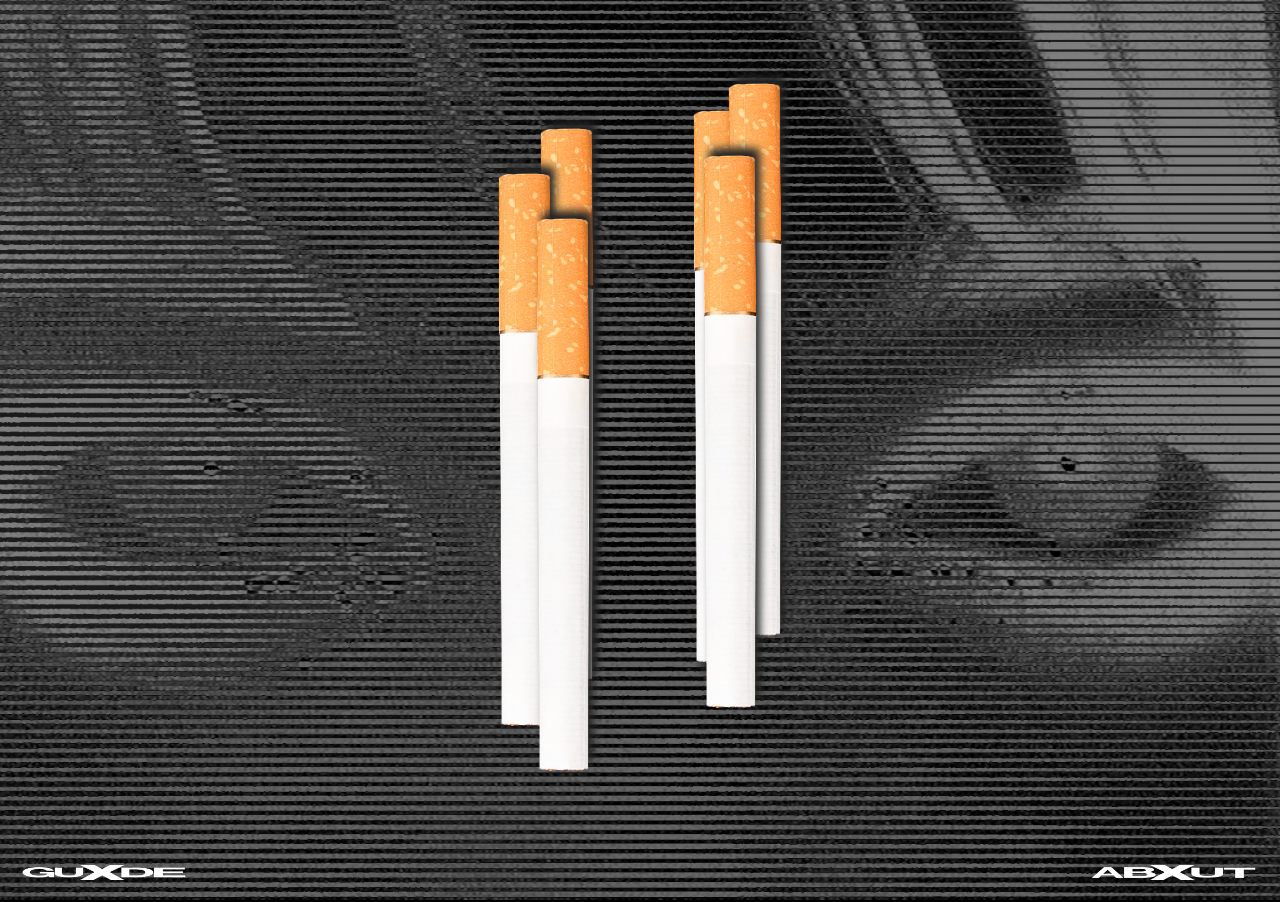
==== home_page/index.html @ e3504deb "PUSH TO ORDER" ====
<!DOCTYPE html>
<html>
<head>
    <meta charset="utf-8">
    <meta http-equiv="X-UA-Compatible" content="IE=edge">
    <title></title>
    <meta name="description" content="">
    <meta name="viewport" content="width=device-width, initial-scale=1">
    <link rel="stylesheet" href="styles.css">
</head>
<body>
    <div class="overlay"></div>
    <div class="menu-items">
        <div class="menu-item" onclick="togglePanel('instructions')">
            <img src="home_img/guide.png" alt="Manual">
        </div>
        <div class="menu-item" onclick="togglePanel('information')">
            <img src="home_img/about.png" alt="About">
        </div>
    </div>

    <div class="panel" id="panel">
        <div class="panel-content" id="panel-content">
            <span class="close-btn" onclick="closePanel()">✕</span>
            <div id="instructions-text" class="hidden">
                <ol>
                    <li>Hover over the cigarettes to reveal a selection of options.</li>
                    <li>Click or tap on any cigarette to begin exploring.</li>
                    <li>Read the interview at your own pace while listening to a song the interviewee enjoys while smoking.</li>
                    <li>After finishing an interview, you can close the tab and continue exploring the rest.</li>
                    <li>Or don’t. Step outside, light up, play your favorite song—just 20 minutes gone.</li>
                </ol>
            </div>
            <div id="information-text" class="hidden">
                <p>This artwork explores personal rituals, memory, and space.</p>
            </div>
        </div>
    </div>

    <div class="pack"></div>
    <div class="cigarette1" onclick="showTextContainer('cigarette1-container')"></div>
    <div class="cigarette2" onclick="showTextContainer('cigarette2-container')"></div>
    <div class="cigarette3" onclick="showTextContainer('cigarette3-container')"></div>
    <div class="cigarette4" onclick="showTextContainer('cigarette4-container')"></div>
    <div class="cigarette5" onclick="showTextContainer('cigarette5-container')"></div>
    <div class="cigarette6" onclick="showTextContainer('cigarette6-container')"></div>

    <div id="cigarette1-container" class="text-container">
        <span class="close-text-btn" onclick="closeTextContainer('cigarette1-container')">✕</span>
        Abby Kim
        <div class="interview">
            <div class="question">What is your name?</div>
            <div class="answer">I am Abby Kim</div>
        </div>
    </div>
    <div id="cigarette2-container" class="text-container">
        <span class="close-text-btn" onclick="closeTextContainer('cigarette2-container')">✕</span>
        Guy Timor
        <div class="interview">
            <div class="question">What is your name?</div>
            <div class="answer">I am Guy Timor</div>
        </div>
    </div>
    <div id="cigarette3-container" class="text-container">
        <span class="close-text-btn" onclick="closeTextContainer('cigarette3-container')">✕</span>
        Mark Li
        <div class="interview">
            <div class="question">What is your name?</div>
            <div class="answer">I am Mark Li </div>
        </div>
    </div>
    <div id="cigarette4-container" class="text-container">
        <span class="close-text-btn" onclick="closeTextContainer('cigarette4-container')">✕</span>
        Haz
        <div class="interview">
            <div class="question">What is your name?</div>
            <div class="answer">I am Haz</div>
        </div>
    </div>
    <div id="cigarette5-container" class="text-container">
        <span class="close-text-btn" onclick="closeTextContainer('cigarette5-container')">✕</span>
        Jenny Lee
        <div class="interview">
            <div class="question">What is your name?</div>
            <div class="answer">I am Jenny Lee</div>
        </div>
    </div>
    <div id="cigarette6-container" class="text-container">
        <span class="close-text-btn" onclick="closeTextContainer('cigarette6-container')">✕</span>
        Luke Markette
        <div class="interview">
            <div class="question">What is your name?</div>
            <div class="answer">I am Luke Markette</div>
        </div>
    </div>

    <script>
        function showTextContainer(containerId) {
            document.querySelectorAll('.text-container').forEach(container => {
                container.classList.remove("active");
            });
            document.getElementById(containerId).classList.add("active");
        }

        function closeTextContainer(containerId) {
            document.getElementById(containerId).classList.remove("active");
        }

        function togglePanel(section) {
            const panel = document.getElementById("panel");
            panel.classList.add("active");
            document.getElementById("instructions-text").classList.add("hidden");
            document.getElementById("information-text").classList.add("hidden");
            document.body.classList.add('blur-content');

            if (section === "instructions") {
                document.getElementById("instructions-text").classList.remove("hidden");
            } else if (section === "information") {
                document.getElementById("information-text").classList.remove("hidden");
            }

            document.querySelectorAll('.menu-item').forEach(item => {
                item.style.pointerEvents = 'auto';
            });

            document.querySelectorAll('[class^="cigarette"]').forEach(cig => {
                cig.style.pointerEvents = 'none';
            });
        }

        function closePanel() {
            const panel = document.getElementById("panel");
            panel.classList.remove("active");
            document.body.classList.remove('blur-content');

            document.querySelectorAll('[class^="cigarette"]').forEach(cig => {
            cig.style.pointerEvents = 'auto';
            });
        }
    </script>
</body>
</html>
---- home_page/styles.css ----
body {
    margin: 0;
    min-height: 100vh;
    background: url('home_img/background_copy.png') no-repeat center center/cover;
    background-color: black;
    position: relative;
    overflow: hidden;
}

.overlay {
    position: absolute;
    top: 0;
    left: 0;
    width: 100%;
    height: 100vh;
    background: rgba(0, 0, 0, 0.5);
    z-index: 1;
}

[class^="cigarette"] {
    position: absolute;
    transform: translate(-50%, -50%) rotate(-90deg);
    background: url('home_img/cig_png_new.png') no-repeat center center;
    background-size: contain;
    width: 604px;
    height: 402px;
    filter: drop-shadow(8px 5px 4px rgb(35, 35, 35));
    flex-shrink: 0;
    transition: transform 0.3s ease-in-out;
    z-index: 1000;
}

[class^="cigarette"]:hover {
    transform: translate(-50%, -65%) rotate(-90deg);
}

.cigarette1 {
    top: 50%;
    left: 41%;
}

.cigarette2 {
    top: 55%;
    left: 44%;
}

.cigarette3 {
    top: 45%;
    left: 44.3%;
    z-index: 800;
}

.cigarette4 {
    top: 43%;
    left: 56.25%;
    z-index: 100;
    filter: drop-shadow(-10px 5px 4px rgb(35, 35, 35));
}

.cigarette5 {
    top: 48%;
    left: 57%;
    z-index: 800;
}

.cigarette6 {
    top: 40%;
    left: 59%;
    z-index: 200;
}

.pack {
    position: absolute;
    top: 50%;
    left: 50%;
    transform: translate(-50%, -50%);
    width: 904px;
    height: 904px;
    background: url('home_img/pack_front_view_no_cig.png') no-repeat center center;
    background-size: contain;
    z-index: 5000;
    pointer-events: none;
}

.menu-items {
    position: fixed;
    bottom: 20px;
    width: 100%;
    display: flex;
    justify-content: space-between;
    padding: 0 15px;
    box-sizing: border-box;
    z-index: 5000;
}

.menu-item {
    display: flex;
    align-items: center;
    justify-content: center;
    width: 180px;
    height: auto;
    cursor: pointer;
    transition: filter 0.3s ease-in-out;
}

.menu-item:hover {
    filter: blur(1px);
}

.menu-item img {
    width: 100%;
    height: auto;
    display: block;
}

.blur-content [class^="cigarette"],
.blur-content .pack {
    filter: blur(5px) invert(1);
    pointer-events: none;
}

.blur-content {
    backdrop-filter: blur(5px) invert(1);
    -webkit-backdrop-filter: blur(5px) invert(1);
}

.blur-content .menu-item {
    filter: none;
    pointer-events: auto;
}

.panel {
    position: fixed;
    top: 0;
    left: 0;
    width: 100%;
    height: 100vh;
    backdrop-filter: blur(10px);
    -webkit-backdrop-filter: blur(10px);
    opacity: 0;
    visibility: hidden;
    transition: opacity 0.3s ease-in-out;
    z-index: 5001;
}

.panel.active {
    opacity: 1;
    visibility: visible;
}

.panel-content {
    height: 100vh;
    display: flex;
    justify-content: center;
    align-items: center;
    color: white;
    padding: 25px;
    opacity: 0;
    transition: opacity 0.5s ease-in-out;
}

.panel.active .panel-content {
    opacity: 1;
}

.hidden {
    display: none;
}

.close-btn {
    font-size: 24px;
    cursor: pointer;
    position: absolute;
    top: 10px;
    right: 15px;
    color: white;
    z-index: 5002;
}

.text-container {
    position: fixed;
    top: 50%;
    left: 50%;
    transform: translate(-50%, -50%);
    width: 100vw;
    height: 100vh;
    display: flex;
    justify-content: center;
    align-items: center;
    padding: 15px;
    background: rgba(0, 0, 0, 0.5);
    backdrop-filter: blur(8px);
    -webkit-backdrop-filter: blur(8px);
    color: white;
    font-size: 16px;
    font-family: Arial, Helvetica, sans-serif;
    text-align: center;
    border-radius: 5px;
    opacity: 0;
    visibility: hidden;
    transition: opacity 0.3s ease-in-out, backdrop-filter 0.3s ease-in-out;
    z-index: 6000;
}

.text-container.active {
    opacity: 1;
    visibility: visible;
}

.close-text-btn {
    position: absolute;
    top: 25px;
    right: 25px;
    cursor: pointer;
    font-size: 18px;
    color: white;
}

#instructions-text, #information-text {
    text-align: left;
    font-size: 18px;
    max-width: 600px;
    font-family: Arial, Helvetica, sans-serif;
    font-weight: 500;
    font-stretch: 200%;
}

.blur-content {
    backdrop-filter: blur(5px) invert(1);
    -webkit-backdrop-filter: blur(5px) invert(1);
    transition: backdrop-filter 0.5s ease-in-out, -webkit-backdrop-filter 0.5s ease-in-out;
}

.blur-content [class^="cigarette"],
.blur-content .pack {
    filter: blur(5px) invert(1);
    pointer-events: none;
    transition: filter 0.5s ease-in-out;
}

[class^="cigarette"] {
    transition: transform 0.3s ease-in-out, filter 0.5s ease-in-out;
}

.pack {
    transition: filter 0.5s ease-in-out;
}

.panel {
    transition: opacity 0.5s ease-in-out, visibility 0.5s ease-in-out;
}

.panel-content {
    transition: opacity 0.5s ease-in-out;
}

.menu-item {
    color: white;
    z-index: 10000;
    isolation: isolate;
    mix-blend-mode: difference;
}

.blur-content .menu-items {
    filter: none;
    pointer-events: auto;
}

body {
    transition: backdrop-filter 0.5s ease-in-out;
}

.blur-content {
    backdrop-filter: blur(5px) invert(1);
    -webkit-backdrop-filter: blur(5px) invert(1);
    transition: backdrop-filter 0.5s ease-in-out, -webkit-backdrop-filter 0.5s ease-in-out;
}

[class^="cigarette"],
.pack,
.panel,
.panel-content {
    transition: all 0.5s ease-in-out;
}
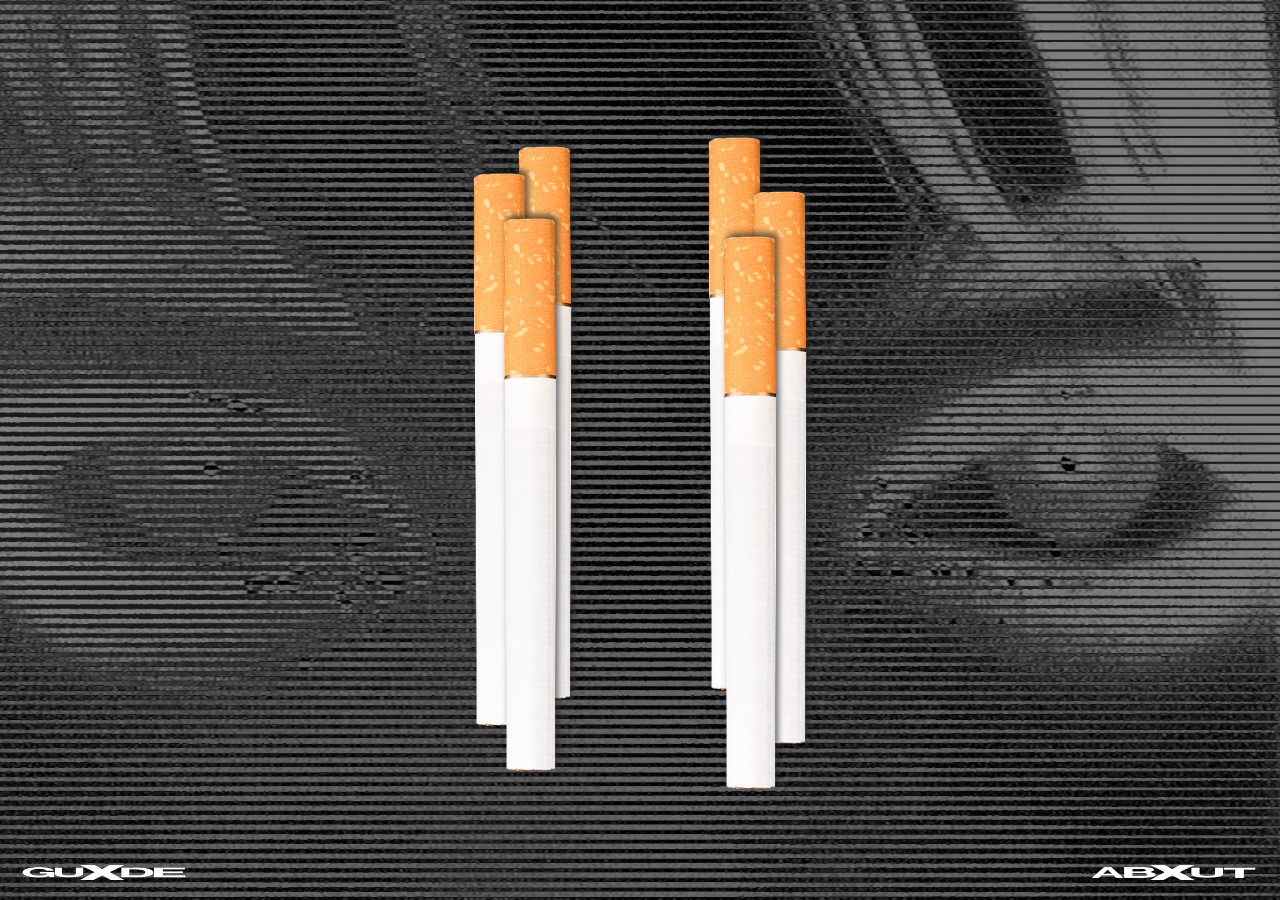
==== commit cf7281b1: "PUSH TO ORDER" ====
--- a/home_page/index.html
+++ b/home_page/index.html
@@ -3,7 +3,7 @@
 <head>
     <meta charset="utf-8">
     <meta http-equiv="X-UA-Compatible" content="IE=edge">
-    <title></title>
+    <title>20x20</title> 
     <meta name="description" content="">
     <meta name="viewport" content="width=device-width, initial-scale=1">
     <link rel="stylesheet" href="styles.css">
@@ -28,11 +28,15 @@
                     <li>Click or tap on any cigarette to begin exploring.</li>
                     <li>Read the interview at your own pace while listening to a song the interviewee enjoys while smoking.</li>
                     <li>After finishing an interview, you can close the tab and continue exploring the rest.</li>
-                    <li>Or don’t. Step outside, light up, play your favorite song—just 20 minutes gone.</li>
+                    <li>Or don't. Step outside, light up, play your favorite song—just 20 minutes gone.</li>
                 </ol>
             </div>
             <div id="information-text" class="hidden">
-                <p>This artwork explores personal rituals, memory, and space.</p>
+                <p>20X20 is a collection of conversations with tobacco users, exploring why people smoke despite its well-documented health risks. The name derives from two key references: the average life lost per cigarette—approximately 20 minutes (17 minutes for men, 22 for women) and the 20 cigarettes in a standard pack. Together, they form a stark equation—400 minutes lost per pack.</p>
+                <p>Inspired by cigarette warning labels outside the U.S., 20X20 presents a custom-designed pack with six cigarettes extending from it. Users can hover, click, or tap on a cigarette to access a conversation, accompanied by the interviewee's favorite smoking song. This immersive experience invites users to engage at their own pace—perhaps even with a cigarette in hand, though that's certainly not encouraged.</p>
+                <p>Rather than romanticizing or justifying smoking, 20X20 offers an unfiltered look at personal motivations and attitudes toward tobacco use. Whether you're a smoker or non-smoker, the project invites introspection, understanding, and perspective.</p>
+                <p>Conceived and created by David Lee under the guidance of Betty Wang for Core 2: Interaction Studio at Parsons School of Design.</p>
+                <p>[Listen to the playlist on Spotify.]</p>
             </div>
         </div>
     </div>
@@ -47,50 +51,734 @@
 
     <div id="cigarette1-container" class="text-container">
         <span class="close-text-btn" onclick="closeTextContainer('cigarette1-container')">✕</span>
-        Abby Kim
-        <div class="interview">
-            <div class="question">What is your name?</div>
-            <div class="answer">I am Abby Kim</div>
+        <audio id="interview-audio" hidden>
+            <source src="home_mp3/lavender_buds.mp3" type="audio/mpeg">
+            Your browser does not support the audio tag.
+        </audio>
+        <div class="song-name">Lavender Buds - MF DOOM</div>
+        <div class="color-change" onclick="toggleColors()">Dark</div>
+        <div class="interview-name">
+            <img src="home_img/abby.png" alt="Abby">
+        </div>
+        <div class="interview" id="interview">
+            <div class="qa-container">
+                <span class="question">Hello, what's your name and how many cigarettes do you smoke a day?</span>
+            </div>
+            <div class="qa-container">
+                <span class="answer">Hello, my name is Abby Kim and…</span>
+            </div>
+            <div class="qa-container">
+                <span class="question">Wow, full name?</span>
+            </div>
+            <div class="qa-container">
+                <span class="answer">You want my legal name? (laughs) Abigail Song Kim. I normally smoke around three to four times a day. Depends.</span>
+            </div>
+            <div class="qa-container">
+                <span class="question">What depends? What makes it three or four?</span>
+            </div>
+            <div class="qa-container">
+                <span class="answer">On a day I don't have as many classes, probably a little bit less. Just because I feel like the act of going outside… I'm just kind of lazy.</span>
+            </div>
+            <div class="qa-container">
+                <span class="question">So the more classes you have, the more you smoke?</span>
+            </div>
+            <div class="qa-container">
+                <span class="answer">Yes.</span>
+            </div>
+            <div class="qa-container">
+                <span class="question">Logical… and did you know smoking one cigarette deducts 20 minutes of your lifespan?</span>
+            </div>
+            <div class="qa-container">
+                <span class="answer">I didn't before you told me a few weeks ago… Well, I obviously knew it did shorten it to some extent, but I didn't know it was 20 minutes.</span>
+            </div>
+            <div class="qa-container">
+                <span class="question">So why do you smoke? Kind of sounds like a weird question, but that's the whole point of the interview, you know?</span>
+            </div>
+            <div class="qa-container">
+                <span class="answer">Yeah, I got you. Um, I would say mostly that… it's kind of ingrained in my routine, a decent amount. I've been kind of addicted to nicotine since sophomore year of high school.</span>
+            </div>
+            <div class="qa-container">
+                <span class="question">Did you start with vaping or cigarettes?</span>
+            </div>
+            <div class="qa-container">
+                <span class="answer">I started with vaping, and that kind of started as like, "Oh, my friends are doing it." I tried it, not thinking that it would lead to six years of this, but…</span>
+            </div>
+            <div class="qa-container">
+                <span class="question">Do you feel like being at our school, where a lot of students smoke, and it also being in the city makes you smoke more?</span>
+            </div>
+            <div class="qa-container">
+                <span class="answer">The chances of smoking definitely increase. I mean… I think I'm at a point now where it's been better than a couple of years ago, where I can just, like, stop if I really wanted to. I know that a lot of people say, "Oh, I can stop whenever I want," but I have done it before in the past, which kind of gives me some insurance about it. But being around friends who smoke does make it more convenient and more of like a, "Yeah, I'll do that."</span>
+            </div>
+            <div class="qa-container">
+                <span class="question">Do you think you smoke because of your friends and the people you're around, or is it past that point where you just do it to take a break or whatever?</span>
+            </div>
+            <div class="qa-container">
+                <span class="answer">I think the accessibility has to do with my friends smoking, like, a decent amount. Like, when we're on a break, you and I will go outside, and we both have several friends who do, too. So that's definitely part of it. But also, it's a huge stress reliever and almost a crutch.</span>
+            </div>
+            <div class="qa-container">
+                <span class="question">Yeah. Do you like listening to music when you smoke?</span>
+            </div>
+            <div class="qa-container">
+                <span class="answer">Oh, yeah, always. It's like part of the experience for me.</span>
+            </div>
+            <div class="qa-container">
+                <span class="question">What song do you think you listen to the most when you smoke?</span>
+            </div>
+            <div class="qa-container">
+                <span class="answer">Probably "Lavender Buds" by MF DOOM. It just puts me in this really chill, hazy vibe that makes smoking feel even better. The beat is so mellow, it kind of slows everything down for me.</span>
+            </div>
+            <div class="qa-container">
+                <span class="question">That makes sense. So even if you were smoking alone, it wouldn't feel as empty?</span>
+            </div>
+            <div class="qa-container">
+                <span class="answer">Yeah, exactly. I think it fills the space in a way. Like, even when I smoke with people, we're usually listening to something anyway.</span>
+            </div>
+            <div class="qa-container">
+                <span class="question">Yeah, I get that. Do you think you'll keep smoking even after you graduate? Like, if you end up in a corporate job where people also take smoke breaks? Or do you have a goal for quitting?</span>
+            </div>
+            <div class="qa-container">
+                <span class="answer">I don't know if I have a specific goal. It's definitely something I don't wanna do for the rest of my life. I think all the time, if I had never started, would I be doing it now? So there is a definite kind of future goal to quit. I'm conscious of it, but also, like… I don't know exactly. We'll see.</span>
+            </div>
+            <div class="qa-container">
+                <span class="question">Yeah. I hope we can all quit by the time we're looking at this website or something, like, 10 years later. Saying, "Oh, yeah, I fucking quit."</span>
+            </div>
+            <div class="qa-container">
+                <span class="answer">(laughs) I thought you were talking about the final critique.</span>
+            </div>
+            <div class="qa-container">
+                <span class="question">No, no, no—(loud car honk) Damn, they really had to ruin it like that.</span>
+            </div>
+            <div class="qa-container">
+                <span class="answer">Can you include that in the interview? (laughing) That's gonna be so funny.</span>
+            </div>
+            <div class="qa-container">
+                <span class="question">(coughs)</span>
+            </div>
+            <div class="qa-container">
+                <span class="answer">But yeah, besides it being a stress reliever, it's also just a nice way to, like, take a break. Especially if we're in a three-hour class, we just go outside and chill for a bit. I don't have to think about my projects at that moment.</span>
+            </div>
+            <div class="qa-container">
+                <span class="question">Oh, so do you think you stop thinking when you smoke? Because I feel like some people use it as a break to actually think more. Like, they step away from their work, and while they're not physically in front of it, they're thinking about it more clearly.</span>
+            </div>
+            <div class="qa-container">
+                <span class="answer">I mean, for me, I get to take a step back as if I'm not the one designing the things I'm designing. It helps me look at things from an outside perspective instead of being glued to my screen 24/7. I just get to, like, think plainly about it, if that makes sense.</span>
+            </div>
+            <div class="qa-container">
+                <span class="question">So I guess we gotta have no stress for us to quit.</span>
+            </div>
+            <div class="qa-container">
+                <span class="answer">Oh my God. Don't say that shit, man. That's awful.</span>
+            </div>
+            <div class="qa-container">
+                <span class="question">(laughs) Never mind. Alright, I'm cutting it here—we're done.</span>
+            </div>
         </div>
     </div>
     <div id="cigarette2-container" class="text-container">
         <span class="close-text-btn" onclick="closeTextContainer('cigarette2-container')">✕</span>
-        Guy Timor
-        <div class="interview">
-            <div class="question">What is your name?</div>
-            <div class="answer">I am Guy Timor</div>
+        <audio id="interview-audio-2" hidden>
+            <source src="home_mp3/dont.mp3" type="audio/mpeg">
+            Your browser does not support the audio tag.
+        </audio>
+        <div class="song-name">Don't - Bryson Tiller</div>
+        <div class="color-change" onclick="toggleColors2()">Dark</div>
+        <div class="interview-name">
+            <img src="home_img/diego.png" alt="Diego">
+        </div>
+        <div class="interview" id="interview">
+            <div class="qa-container">
+                <span class="question">Hello, what's your name and how many cigarettes do you smoke a day?</span>
+            </div>
+            <div class="qa-container">
+                <span class="answer">So my name is Diego Bonilla Gross and I think I smoke around three cigarettes a day.</span>
+            </div>
+            <div class="qa-container">
+                <span class="question">Three? That's average. Um… did you know that actually one cigarette equals 20 minutes of your life, like in a lifespan wise?</span>
+            </div>
+            <div class="qa-container">
+                <span class="answer">I actually did know that, I saw that recently.</span>
+            </div>
+            <div class="qa-container">
+                <span class="question">You did?</span>
+            </div>
+            <div class="qa-container">
+                <span class="answer">Yeah</span>
+            </div>
+            <div class="qa-container">
+                <span class="question">But actually for us because we're men it's 17 minutes, for women it's 22 minutes, so the average is 20 minutes but the reality is 17 for us.</span>
+            </div>
+            <div class="qa-container">
+                <span class="answer">Mmm… that sucks.</span>
+            </div>
+            <div class="qa-container">
+                <span class="question">So you know, you know that it shortens your lifespan so why do you still do it?</span>
+            </div>
+            <div class="qa-container">
+                <span class="answer">Damn… I enjoy it, it keeps me calm. I feel like it levels me out when I'm stressed. Also, as a student, I feel like it's a little break from my work. Like I come back to my work with a fresher mind.</span>
+            </div>
+            <div class="qa-container">
+                <span class="question">But don't think that applies after student life too, though, like you going into a corporation is gonna be like, lowkey in a similar environment where hella people still smoke in your job and then you're gonna be like, oh, I'll take a break with you.</span>
+            </div>
+            <div class="qa-container">
+                <span class="answer">(laughs) Imma hope not. Imma hope not. I hope that after college I quit. That's the plot I have behind it.</span>
+            </div>
+            <div class="qa-container">
+                <span class="question">You think being in like, specifically our school, matters a lot? like, defines that we smoke a lot in our school. Especially outside of the school, you know. I don't feel like it's really normal, like, I would go to Rutgers University or some other school to see nobody smoking.</span>
+            </div>
+            <div class="qa-container">
+                <span class="answer">I would definitely say there's a school influence behind it because like all Parsons students will smoke one I say. I feel like if you don't smoke a cigarette, then it's kind of like you're left out in a weird way. Also everyone wants that, like the New York aesthetic, yeah (laughs).</span>
+            </div>
+            <div class="qa-container">
+                <span class="question">So, you think being in our school affects it; does it mean that you just want to socialize mostly while, or the other way?</span>
+            </div>
+            <div class="qa-container">
+                <span class="answer">Yeah, I would smoke to socialize, but it's also just like a break, I don't know. I smoke for a break.</span>
+            </div>
+            <div class="qa-container">
+                <span class="question">So you would only smoke when you're doing work, or like, would you also smoke to just, like, break from anything?</span>
+            </div>
+            <div class="qa-container">
+                <span class="answer">No, I only smoke when I'm doing work, honestly. Okay, doing work and possibly when you're drunk?</span>
+            </div>
+            <div class="qa-container">
+                <span class="question">Oh, when I'm drunk, too. But it's also a break, you're taking a break from drinking. It's a break from drinking.</span>
+            </div>
+            <div class="qa-container">
+                <span class="answer">So when you take a break from work and smoke, do you think a lot when you smoke, or do you just be like, oh, like damn near mindless?</span>
+            </div>
+            <div class="qa-container">
+                <span class="question">I'm pretty mindless when I'm smoking, cause I don't really wanna think about my work. I kind of just want to step back from it. And I feel like if I'm thinking about my work, I'm still in the mind of being in the studio instead of being out of it.</span>
+            </div>
+            <div class="qa-container">
+                <span class="answer">So it's like you feel like you're still working if you think about it?</span>
+            </div>
+            <div class="qa-container">
+                <span class="question">If I think about it, it's not really a break if I'm thinking about it… you know what I'm saying?</span>
+            </div>
+            <div class="qa-container">
+                <span class="answer">Yeah. But like, if you're not socializing like doing it with multiple people in a group or whatever, do you like listening to music while you do it or anything? Or do you just like white noise?</span>
+            </div>
+            <div class="qa-container">
+                <span class="question">I would definitely say music. I definitely like to listen to music while I smoke outside. I'd rather smoke alone actually. It just feels better that way and plus it's kind of weird to listen to music while you're smoking and talking to others.</span>
+            </div>
+            <div class="qa-container">
+                <span class="answer">Makes sense. Is there a typical genre or a song that you like listening to?</span>
+            </div>
+            <div class="qa-container">
+                <span class="question">Nah, my music tastes really bipolar. It's gonna be like Clairo once a second, then like Glokk40Spaz the next second. All smoking one.</span>
+            </div>
+            <div class="qa-container">
+                <span class="answer">But if you need to pick one song what is it. that you can listen to anytime. Like mid class, mid… i don't know… anything, mid fucking, mid after fucking, mid working, mid sleeping.</span>
+            </div>
+            <div class="qa-container">
+                <span class="question">Bryson Tiller's Don't (laughs).</span>
+            </div>
+            <div class="qa-container">
+                <span class="answer">Bryson Tiller's Don't (laughs)... You okay with this being in the interview that you like listening to Don't?</span>
+            </div>
+            <div class="qa-container">
+                <span class="question">Don't (hums)</span>
+            </div>
+            <div class="qa-container">
+                <span class="answer">Okay, alright. Do you have anything else to say (laughing).</span>
+            </div>
+            <div class="qa-container">
+                <span class="question">Stay smoking, take as many breaks as you want, as many cigarettes as you want, and I feel like a good break is always good here and there.</span>
+            </div>
         </div>
     </div>
     <div id="cigarette3-container" class="text-container">
         <span class="close-text-btn" onclick="closeTextContainer('cigarette3-container')">✕</span>
-        Mark Li
-        <div class="interview">
-            <div class="question">What is your name?</div>
-            <div class="answer">I am Mark Li </div>
+        <audio id="interview-audio-3" hidden>
+            <source src="home_mp3/autumn_in_ny.mp3" type="audio/mpeg">
+            Your browser does not support the audio tag.
+        </audio>
+        <div class="song-name">Autumn in New York - Jazz Standard</div>
+        <div class="color-change" onclick="toggleColors3()">Dark</div>
+        <div class="interview-name">
+            <img src="home_img/mark.png" alt="Mark">
+        </div>
+        <div class="interview" id="interview">
+            <div class="qa-container">
+                <span class="question">Hello, what's your name and how many cigarettes do you smoke a day?</span>
+            </div>
+            <div class="qa-container">
+                <span class="answer">My name is Mark Li. I usually smoke like eight to ten cigarettes a day.</span>
+            </div>
+            <div class="qa-container">
+                <span class="question">Eight to ten? Okay. Did you know that every cigarette shortens your life by 20 minutes?</span>
+            </div>
+            <div class="qa-container">
+                <span class="answer">Yeah, I guess… I think I lost like five years of life already.</span>
+            </div>
+            <div class="qa-container">
+                <span class="question">Five years of life?</span>
+            </div>
+            <div class="qa-container">
+                <span class="answer">Yeah, I think I lost like five years of life already because of smoking in the past few years.</span>
+            </div>
+            <div class="qa-container">
+                <span class="question">But did you know it was exactly 20 minutes, or did you just have a rough idea that it shortens your life?</span>
+            </div>
+            <div class="qa-container">
+                <span class="answer">Yeah, I just had a rough idea, not the specific number.</span>
+            </div>
+            <div class="qa-container">
+                <span class="question">I mean, everyone knows smoking is unhealthy, right? Do you think you have a reason why you still smoke?</span>
+            </div>
+            <div class="qa-container">
+                <span class="answer">Yeah… I think I just can't quit because it's like mental support. Whenever I feel low or wake up in the morning, the first thing I wanna do is smoke. It's become part of my life already, and it's not that easy. Personally, I don't feel like it's causing any health issues for me right now, so I'm not thinking about quitting.</span>
+            </div>
+            <div class="qa-container">
+                <span class="question">So you don't see it in front of your face, basically.</span>
+            </div>
+            <div class="qa-container">
+                <span class="answer">Yeah, yeah.</span>
+            </div>
+            <div class="qa-container">
+                <span class="question">Makes sense. When did you first start smoking?</span>
+            </div>
+            <div class="qa-container">
+                <span class="answer">I started smoking when I was twelve or thirteen.</span>
+            </div>
+            <div class="qa-container">
+                <span class="question">Twelve or thirteen? (laughs) Why did you start so young?</span>
+            </div>
+            <div class="qa-container">
+                <span class="answer">I was just… not happy. Family reasons. I was going through a hard time, so I started smoking.</span>
+            </div>
+            <div class="qa-container">
+                <span class="question">Did you buy it yourself, or did someone get it for you?</span>
+            </div>
+            <div class="qa-container">
+                <span class="answer">In China, if you're twelve or thirteen, you just walk into a cigarette shop and ask for cigarettes, and they'll sell them to you. It's not a big deal there.</span>
+            </div>
+            <div class="qa-container">
+                <span class="question">Holy shit, what?</span>
+            </div>
+            <div class="qa-container">
+                <span class="answer">Yeah.</span>
+            </div>
+            <div class="qa-container">
+                <span class="question">Since you're in the city for school, do you think being here makes it even harder to quit? Like, with how many people smoke in the city and at our school?</span>
+            </div>
+            <div class="qa-container">
+                <span class="answer">Yes, definitely. Back home, I'd say 70% of the population smokes, so it's really normal there. And in the city, when I'm outside school, I see so many people smoking, so I'm like, "Why should I quit? Everyone is smoking."</span>
+            </div>
+            <div class="qa-container">
+                <span class="question">Do you think smoking is a good way to socialize? Like, does it help you make friends?</span>
+            </div>
+            <div class="qa-container">
+                <span class="answer">Definitely, definitely. I've made so many friends just sitting in front of the school smoking, sparing cigarettes for people, and just starting conversations. It's a good way to meet people.</span>
+            </div>
+            <div class="qa-container">
+                <span class="question">A lot of people I talk to say they smoke for social reasons, or because it gives them time to think. It's like a break.</span>
+            </div>
+            <div class="qa-container">
+                <span class="answer">Yeah, I totally agree. My favorite thing during class breaks is smoking.</span>
+            </div>
+            <div class="qa-container">
+                <span class="question">Do you think smoking makes you think better? Like, since you're not sitting in front of your work, does it help clear your head?</span>
+            </div>
+            <div class="qa-container">
+                <span class="answer">I mean, it gives you a break, but you can do other things to take a break. It doesn't have to be smoking. But for me, smoking is the best thing that works.</span>
+            </div>
+            <div class="qa-container">
+                <span class="question">Yeah, for sure. Do you listen to music when you smoke?</span>
+            </div>
+            <div class="qa-container">
+                <span class="answer">Yeah, if I'm not talking to someone while I smoke, I'll definitely be listening to music.</span>
+            </div>
+            <div class="qa-container">
+                <span class="question">So you smoke like eight to ten cigarettes a day, right? How many of those are alone?</span>
+            </div>
+            <div class="qa-container">
+                <span class="answer">Probably like five to six times, I smoke alone. The rest, I smoke with my roommate or friends at school.</span>
+            </div>
+            <div class="qa-container">
+                <span class="question">So about half the time, you prefer smoking alone?</span>
+            </div>
+            <div class="qa-container">
+                <span class="answer">Yes.</span>
+            </div>
+            <div class="qa-container">
+                <span class="question">Is there a favorite song or genre you like listening to when you smoke?</span>
+            </div>
+            <div class="qa-container">
+                <span class="answer">Yeah, I always listen to jazz or pop music, but mostly jazz.</span>
+            </div>
+            <div class="qa-container">
+                <span class="question">Do you have one song you listen to the most?</span>
+            </div>
+            <div class="qa-container">
+                <span class="answer">"Autumn in New York." I listen to it a lot. I love it.</span>
+            </div>
+            <div class="qa-container">
+                <span class="question">Do you think the song enhances the experience, or does it just help you calm down?</span>
+            </div>
+            <div class="qa-container">
+                <span class="answer">It helps me calm down.</span>
+            </div>
+            <div class="qa-container">
+                <span class="question">Okay, okay. Are you done with your cigarette right now?</span>
+            </div>
+            <div class="qa-container">
+                <span class="answer">Yeah, I smoke fast.</span>
+            </div>
+            <div class="qa-container">
+                <span class="question">(laughs) Okay, any last words?</span>
+            </div>
+            <div class="qa-container">
+                <span class="answer">Nope, I'm good. Maybe I'll smoke another one.</span>
+            </div>
         </div>
     </div>
     <div id="cigarette4-container" class="text-container">
         <span class="close-text-btn" onclick="closeTextContainer('cigarette4-container')">✕</span>
-        Haz
-        <div class="interview">
-            <div class="question">What is your name?</div>
-            <div class="answer">I am Haz</div>
+        <audio id="interview-audio-4" hidden>
+            <source src="home_mp3/recognize_me.mp3" type="audio/mpeg">
+            Your browser does not support the audio tag.
+        </audio>
+        <div class="song-name">Recognize Me - Mengzi</div>
+        <div class="color-change" onclick="toggleColors4()">Dark</div>
+        <div class="interview-name">
+            <img src="home_img/alex.png" alt="Alex">
+        </div>
+        <div class="interview" id="interview">
+            <div class="qa-container">
+                <span class="question">Hello, what's your name and how many cigarettes do you smoke a day?</span>
+            </div>
+            <div class="qa-container">
+                <span class="answer">Yeah, my name is Alex, and I smoke nearly half a pack, so around seven to ten every day.</span>
+            </div>
+            <div class="qa-container">
+                <span class="question">Did you know that statistically, one cigarette shortens your life by 20 minutes?</span>
+            </div>
+            <div class="qa-container">
+                <span class="answer">Yeah, yeah, I know. That's pretty romantic. You choose a way to harm yourself, and it's controllable.</span>
+            </div>
+            <div class="qa-container">
+                <span class="question">Yeah, definitely. You think it's fully controllable?</span>
+            </div>
+            <div class="qa-container">
+                <span class="answer">Yeah. Like, every time I fly back to China to visit my mom, I barely smoke. Last vacation, I went nearly a week without smoking. If I really wanted to keep that up, I could. I nearly quit cigarettes. But New York is such an unhealthy place. I can't stop myself from smoking here.</span>
+            </div>
+            <div class="qa-container">
+                <span class="question">So you know it harms you, and you think you have the control to stop anytime—so why do you think you still end up smoking seven to ten a day?</span>
+            </div>
+            <div class="qa-container">
+                <span class="answer">Oh, because I'm still young, and Elon Musk is developing mighty science.</span>
+            </div>
+            <div class="qa-container">
+                <span class="question">What? (laughs)</span>
+            </div>
+            <div class="qa-container">
+                <span class="answer">Yeah. Like, if I get cancer in 30 years, or some incurable disease from smoking, I feel like by then, I'll be able to replace myself with ChatGPT or something.</span>
+            </div>
+            <div class="qa-container">
+                <span class="question">You think there'll be technology that basically keeps you alive? (laughs)</span>
+            </div>
+            <div class="qa-container">
+                <span class="answer">Yeah, yeah. There will be a solution.</span>
+            </div>
+            <div class="qa-container">
+                <span class="question">Okay. So do you prefer smoking alone or with people?</span>
+            </div>
+            <div class="qa-container">
+                <span class="answer">I like smoking alone more. But smoking with people… it's funnier. But smoking with people makes me do it twice as much.</span>
+            </div>
+            <div class="qa-container">
+                <span class="question">Oh, really? So let's say you smoke ten cigarettes a day—how many are alone, and how many with people?</span>
+            </div>
+            <div class="qa-container">
+                <span class="answer">It depends. On a school day, I'd say 70%—like six or seven—are with classmates. The rest—two or three—I'll smoke at home. I don't feel like I need to smoke that much, though.</span>
+            </div>
+            <div class="qa-container">
+                <span class="question">You said you prefer smoking alone. When you do, do you listen to music, or do you just sit in silence?</span>
+            </div>
+            <div class="qa-container">
+                <span class="answer">Yeah, I listen to music. And I look out my window—just taking in the scene or whatever.</span>
+            </div>
+            <div class="qa-container">
+                <span class="question">Is there one song you listen to over and over?</span>
+            </div>
+            <div class="qa-container">
+                <span class="answer">Yeah, I usually listen to rap, or sometimes lofi hip-hop girl study music.</span>
+            </div>
+            <div class="qa-container">
+                <span class="question">Do you have one specific song you like more than the others?</span>
+            </div>
+            <div class="qa-container">
+                <span class="answer">Yeah—there's a song from a Chinese label called Red Label called "Recognize Me" by Mengzi.</span>
+            </div>
+            <div class="qa-container">
+                <span class="question">Why do you like that one so much?</span>
+            </div>
+            <div class="qa-container">
+                <span class="answer">It reminds me of the days I wasn't smoking. It talks about struggle and pressure, and it reminds me of high school. It's such a huge contrast—I'm listening to it now, and I'm no longer dealing with those same worries. But yeah.</span>
+            </div>
+            <div class="qa-container">
+                <span class="question">So when you smoke, do you think a lot, or do you just try not to think at all?</span>
+            </div>
+            <div class="qa-container">
+                <span class="answer">When I'm already thinking a lot, I tend to smoke. But when I'm smoking, it kind of comforts my ceiling.</span>
+            </div>
+            <div class="qa-container">
+                <span class="question">Your ceiling? (laughs)</span>
+            </div>
+            <div class="qa-container">
+                <span class="answer">Yeah. It helps me feel normal. It doesn't fully stop me from thinking, but it helps me think less.</span>
+            </div>
+            <div class="qa-container">
+                <span class="question">So it's kind of like a way to accompany your thoughts? (laughs)</span>
+            </div>
+            <div class="qa-container">
+                <span class="answer">Yeah, yeah.</span>
+            </div>
+            <div class="qa-container">
+                <span class="question">Okay, do you have anything else you wanna tell people?</span>
+            </div>
+            <div class="qa-container">
+                <span class="answer">Let me think… Try Chinese cigarettes. They're so much fucking better than American ones.</span>
+            </div>
+            <div class="qa-container">
+                <span class="question">Any brand you recommend?</span>
+            </div>
+            <div class="qa-container">
+                <span class="answer">Yeah—there's something called HEHUA—it's called Lotus, like Lily flower. Try that one, it's my favorite.</span>
+            </div>
         </div>
     </div>
     <div id="cigarette5-container" class="text-container">
         <span class="close-text-btn" onclick="closeTextContainer('cigarette5-container')">✕</span>
-        Jenny Lee
-        <div class="interview">
-            <div class="question">What is your name?</div>
-            <div class="answer">I am Jenny Lee</div>
+        <audio id="interview-audio-5" hidden>
+            <source src="home_mp3/princeton_review.mp3" type="audio/mpeg">
+            Your browser does not support the audio tag.
+        </audio>
+        <div class="song-name">Princeton Review - Team Sleep</div>
+        <div class="color-change" onclick="toggleColors5()">Dark</div>
+        <div class="interview-name">
+            <img src="home_img/jenny.png" alt="Jenny">
+        </div>
+        <div class="interview" id="interview">
+            <div class="qa-container">
+                <span class="question">Hello, what's your name and how many cigarettes do you smoke a day?</span>
+            </div>
+            <div class="qa-container">
+                <span class="answer">I'm Jenny, and I usually smoke about five to six cigarettes a day.</span>
+            </div>
+            <div class="qa-container">
+                <span class="question">You're fucking lying. You sure it's not eight? Eight to ten?</span>
+            </div>
+            <div class="qa-container">
+                <span class="answer">Um… Well, yeah, eight to ten (laughs). But like when I'm not in school, I smoke like four to five. When I'm in school, it's eight to ten.</span>
+            </div>
+            <div class="qa-container">
+                <span class="question">So, did you know that you lose 20 minutes per cigarette? Actually, 22 for women. So you're losing 220 minutes of your life every day.</span>
+            </div>
+            <div class="qa-container">
+                <span class="answer">I'm glad, dude.</span>
+            </div>
+            <div class="qa-container">
+                <span class="question">(laughs)</span>
+            </div>
+            <div class="qa-container">
+                <span class="answer">I don't want… I'm enjoying this.</span>
+            </div>
+            <div class="qa-container">
+                <span class="question">So did you start with vaping first or cigarettes?</span>
+            </div>
+            <div class="qa-container">
+                <span class="answer">I've been smoking since middle school. Like, seventh grade. I smoked cigarettes because in Korea it wasn't normal to vape at the time. I was basically smoking for two years and then everyone found out. They all called me a bitch. So I quit for a year, but I ended up relapsing (laughs).</span>
+            </div>
+            <div class="qa-container">
+                <span class="question">When you were in eighth grade?</span>
+            </div>
+            <div class="qa-container">
+                <span class="answer">Yeah.</span>
+            </div>
+            <div class="qa-container">
+                <span class="question">So why do you still smoke? It's been like six years, right?</span>
+            </div>
+            <div class="qa-container">
+                <span class="answer">Yeah. Um… I think I formed an addiction, and it makes me feel good. Like, for me, from a young age, I learned to release my stress through cigarettes. I was really fucking stressed about multiple things… and me being so young, I thought smoking would be a great solution. And honestly, it did make me feel better.</span>
+            </div>
+            <div class="qa-container">
+                <span class="question">So do you smoke to take breaks in school? I feel like a lot of people at work and school take breaks by smoking.</span>
+            </div>
+            <div class="qa-container">
+                <span class="answer">Well, now that I have a vape, I don't have to, but I just end up smoking a lot of cigarettes too because most people at our school do. So in school… I end up taking breaks with like a group of eight people, and we all smoke together.</span>
+            </div>
+            <div class="qa-container">
+                <span class="question">Yeah, I get that. Do you think a lot when you smoke, or do you just zone out?</span>
+            </div>
+            <div class="qa-container">
+                <span class="answer">I mean, yeah. I'm very aware that I'm smoking because the nicotine is hitting my lungs, right? So I'm aware of that, but I don't think, like, "I should quit" while I'm smoking. But after? A few minutes later, when I start feeling that strong nausea, I think to myself, "Maybe I should quit. Or at least smoke less."</span>
+            </div>
+            <div class="qa-container">
+                <span class="question">So let's say you take a break in school and smoke. Are you thinking about school, or are you trying not to think at all?</span>
+            </div>
+            <div class="qa-container">
+                <span class="answer">I think I do think about school.</span>
+            </div>
+            <div class="qa-container">
+                <span class="question">Some people say smoking helps them organize their thoughts. Like, when you're not in front of your computer, you're still mentally working through stuff. Obviously, for people in Communication Design, they're always on their laptop. But since you're in Fine Arts, I guess you're always in front of a canvas or something. Do you feel like smoking lets you step back and see things differently?</span>
+            </div>
+            <div class="qa-container">
+                <span class="answer">Yeah. I mean, for example, painting—the more you stare at your own painting, the worse it starts to look. That's usually when I know it's time for a break.</span>
+            </div>
+            <div class="qa-container">
+                <span class="question">So smoking kind of helps you reset?</span>
+            </div>
+            <div class="qa-container">
+                <span class="answer">Yeah, but I also feel like that can just be an excuse to smoke. Like, instead of saying "I need a break" I'll just say "I need a cigarette." But when I do take that break, I try not to think about work. I kind of force myself to put my mind somewhere else. Just focus on the cigarette.</span>
+            </div>
+            <div class="qa-container">
+                <span class="question">Do you smoke alone a lot, or only with people? Some people only smoke when they drink, or just to socialize.</span>
+            </div>
+            <div class="qa-container">
+                <span class="answer">I mean, that's part of it, but I do smoke alone a lot. I'll go outside of my room two or three times a day just to smoke by myself. And at school, I obviously smoke with people—that's how I socialize.</span>
+            </div>
+            <div class="qa-container">
+                <span class="question">Do you listen to music when you smoke? I know it's more common when you're alone, since you can't just share earbuds with someone at school.</span>
+            </div>
+            <div class="qa-container">
+                <span class="answer">Oh yeah, I love smoking while listening to music. It makes it taste better. And honestly, it makes me more vulnerable to myself. Like, when I'm alone, listening to music and smoking, I start talking to myself. I think about what's wrong, what's stressing me out… and I just smoke it away with music. It's really healing for me, which is weird because these are killing me.</span>
+            </div>
+            <div class="qa-container">
+                <span class="question">Do you have a specific song you always go to when you smoke?</span>
+            </div>
+            <div class="qa-container">
+                <span class="answer">Not really. It depends on my mood, but I definitely don't listen to loud party music. I like chill, ambient stuff (laughs).</span>
+            </div>
+            <div class="qa-container">
+                <span class="question">If you had to choose one?</span>
+            </div>
+            <div class="qa-container">
+                <span class="answer">Probably "Princeton Review" by Team Sleep. I think it's one of those songs that makes a cigarette taste the best ever. Oh, and I love the lyrics.</span>
+            </div>
+            <div class="qa-container">
+                <span class="question">I'll definitely listen to it after I stop recording… any last words?</span>
+            </div>
+            <div class="qa-container">
+                <span class="answer">Go listen to the song while smoking and let me know if you agree with me (laughs).</span>
+            </div>
         </div>
     </div>
     <div id="cigarette6-container" class="text-container">
         <span class="close-text-btn" onclick="closeTextContainer('cigarette6-container')">✕</span>
-        Luke Markette
-        <div class="interview">
-            <div class="question">What is your name?</div>
-            <div class="answer">I am Luke Markette</div>
+        <audio id="interview-audio-6" hidden>
+            <source src="home_mp3/moscow_old_school.mp3" type="audio/mpeg">
+            Your browser does not support the audio tag.
+        </audio>
+        <div class="song-name">Moscow Old School - Bad Balance</div>
+        <div class="color-change" onclick="toggleColors6()">Dark</div>
+        <div class="interview-name">
+            <img src="home_img/luke.png" alt="Luke">
+        </div>
+        <div class="interview" id="interview">
+            <div class="qa-container">
+                <span class="question">Hello, what's your name and how many cigarettes do you smoke a day?</span>
+            </div>
+            <div class="qa-container">
+                <span class="answer">My name is Luke, and right now I'm smoking anywhere from ten to sixteen cigarettes a day.</span>
+            </div>
+            <div class="qa-container">
+                <span class="question">Ten to sixteen? Holy shit, you just beat everyone (laughs).</span>
+            </div>
+            <div class="qa-container">
+                <span class="answer">(laughs) I just be smoking all the damn time, man.</span>
+            </div>
+            <div class="qa-container">
+                <span class="question">Okay, so did you know that statistically, you lose around 17 minutes per cigarette for men and 22 minutes for women?</span>
+            </div>
+            <div class="qa-container">
+                <span class="answer">I have heard a similar statistic before, so yes.</span>
+            </div>
+            <div class="qa-container">
+                <span class="question">And do you really care about that?</span>
+            </div>
+            <div class="qa-container">
+                <span class="answer">Sure, I care about it. I care about a lot of things. But I think the pros outweigh the cons.</span>
+            </div>
+            <div class="qa-container">
+                <span class="question">Yeah, there's nobody who smokes who doesn't already know it's unhealthy.</span>
+            </div>
+            <div class="qa-container">
+                <span class="answer">Yeah, it's an active choice.</span>
+            </div>
+            <div class="qa-container">
+                <span class="question">So what do you think is your biggest reason—or like, your greatest pro behind smoking?</span>
+            </div>
+            <div class="qa-container">
+                <span class="answer">I don't carry a watch, so sometimes I don't check the time very often. I think as I've gotten older, cigarettes have become like a ritual—they keep my mind on a different kind of clock. One about pleasure and breaks. So in that way, it's like a reward system. And it's also just that I like having something to do with my hands. I like to… I like to be waiting for something. Always. I like knowing that whenever I'm done doing what I'm doing—whether I like it or not—there's a cigarette to be smoked in my future. I enjoy that feeling.</span>
+            </div>
+            <div class="qa-container">
+                <span class="question">It's almost like a built-in break in class.</span>
+            </div>
+            <div class="qa-container">
+                <span class="answer">Yeah, yeah. I just pull it out whenever I need it, and it takes me away from whatever moment I'm in. Sometimes in a good way, sometimes in a bad way. But I think, in general, it's just a break in my life.</span>
+            </div>
+            <div class="qa-container">
+                <span class="question">Okay, so since our school is in the city and most of the students here either smoke or have been smoking for a while, do you think that encourages you to smoke even more?</span>
+            </div>
+            <div class="qa-container">
+                <span class="answer">Just being around people that are already smoking?</span>
+            </div>
+            <div class="qa-container">
+                <span class="question">Yeah, and also as a way to socialize. Like, in every class, there's always a group of people taking smoke breaks together.</span>
+            </div>
+            <div class="qa-container">
+                <span class="answer">Yeah, totally. I think that's another pro I didn't even mention, one that I don't think about enough. The social aspect of it. It's like drinking. It's like anything else you do socially—it's a common goal between people, and it just feels natural. And I think people want things like that.</span>
+            </div>
+            <div class="qa-container">
+                <span class="question">Yeah, definitely. So you said you smoke ten to sixteen times a day.</span>
+            </div>
+            <div class="qa-container">
+                <span class="answer">Somewhere around there, yeah.</span>
+            </div>
+            <div class="qa-container">
+                <span class="question">So how many times do you smoke alone?</span>
+            </div>
+            <div class="qa-container">
+                <span class="answer">See, that's the thing. That's why my number varies so much. If I'm not really doing much all day, I'll smoke like eight cigarettes alone. Which is… I prefer to smoke by myself for sure. But when I'm around other people? Man, if there's beer involved, you bet I'll smoke a whole damn pack. I'll smoke the whole damn thing, and it won't mean shit to me (laughs). Because of that, I prefer smoking alone—it feels more like a conscious decision.</span>
+            </div>
+            <div class="qa-container">
+                <span class="question">Yeah, I get that (laughs).</span>
+            </div>
+            <div class="qa-container">
+                <span class="answer">And I just enjoy it more by myself. But other people definitely bring it out in me. That's when I really need something to do with my hands. You know what I'm saying? That's when I really feel the need to fidget, the need to whip something out, put something in my mouth. It's just a fixation. And I'm totally fine with that.</span>
+            </div>
+            <div class="qa-container">
+                <span class="question">So when you smoke alone, do you usually think a lot, or do you try to clear your mind?</span>
+            </div>
+            <div class="qa-container">
+                <span class="answer">Life's been good recently, so every time I smoke, it feels like a celebration. You know when you pull a cold glass of water? That's how smoking feels to me. I always drink something cold when I smoke—I always have some kind of liquid with me. But to answer your question, smoking doesn't really provoke me to get deep in thought. I just think about whatever I was already thinking about. It doesn't bring anything out of me that wasn't already there. It's more like… it gives me a reason to go outside, sit down, and just do what I gotta do.</span>
+            </div>
+            <div class="qa-container">
+                <span class="question">Yeah, do you usually listen to music when you smoke alone?</span>
+            </div>
+            <div class="qa-container">
+                <span class="answer">I don't like to. I will if I'm at school or if I was already listening to music, but in general, I prefer not to. That's one thing that actually does make me think a little more. When I'm smoking alone, I tend to think about all the other potential distractions I could have. One of those is music. So I usually don't listen to anything—it's just a natural moment.</span>
+            </div>
+            <div class="qa-container">
+                <span class="question">Yeah, I totally get that.</span>
+            </div>
+            <div class="qa-container">
+                <span class="answer">But I do have one song I end up listening to a lot when I smoke—"Moscow Old School" by Bad Balance. It's this early 90s Russian hip-hop track. It's talking about Moscow, about Russia, about partying and living in a big city like that. I just love that song. It's really melodic and kind of puts me in a certain headspace.</span>
+            </div>
+            <div class="qa-container">
+                <span class="question">So you feel like that's a song that sits in the background without disrupting the process?</span>
+            </div>
+            <div class="qa-container">
+                <span class="answer">Yeah, yeah. It kind of changes my vibe a little. It's pretty spunky, like a pretty happy song, so it gets me into this on-edge feeling, in a good way. I just feel good when I listen to that song. And if that's paired with a cigarette? That's a beautiful thing.</span>
+            </div>
+            <div class="qa-container">
+                <span class="question">(laughs) Yeah, do you have anything more to say about smoking?</span>
+            </div>
+            <div class="qa-container">
+                <span class="answer">I think the biggest thing that allows me to keep smoking is my fitness. I'm equally as concerned with smoking, drinking, and all that shit as I am with keeping my body healthy. And I think people shouldn't overlook that. Like, as much as I act like I don't care about the statistics, I know this shit will probably make me sick later in life. But if I'm gonna have a bad habit, I might as well feel good and be healthy while I'm doing it. I encourage everybody else to do the same.</span>
+            </div>
         </div>
     </div>
 
@@ -100,10 +788,188 @@
                 container.classList.remove("active");
             });
             document.getElementById(containerId).classList.add("active");
+            
+            // Play audio for respective containers
+            if (containerId === 'cigarette1-container') {
+                const audio = document.getElementById('interview-audio');
+                audio.volume = 0;
+                audio.play();
+                
+                let volume = 0;
+                const fadeIn = setInterval(() => {
+                    if (volume < 1) {
+                        volume += 0.05;
+                        audio.volume = volume;
+                    } else {
+                        clearInterval(fadeIn);
+                    }
+                }, 40);
+            } else if (containerId === 'cigarette2-container') {
+                const audio = document.getElementById('interview-audio-2');
+                audio.volume = 0;
+                audio.play();
+                
+                let volume = 0;
+                const fadeIn = setInterval(() => {
+                    if (volume < 1) {
+                        volume += 0.05;
+                        audio.volume = volume;
+                    } else {
+                        clearInterval(fadeIn);
+                    }
+                }, 40);
+            } else if (containerId === 'cigarette3-container') {
+                const audio = document.getElementById('interview-audio-3');
+                audio.volume = 0;
+                audio.play();
+                
+                let volume = 0;
+                const fadeIn = setInterval(() => {
+                    if (volume < 1) {
+                        volume += 0.05;
+                        audio.volume = volume;
+                    } else {
+                        clearInterval(fadeIn);
+                    }
+                }, 40);
+            } else if (containerId === 'cigarette4-container') {
+                const audio = document.getElementById('interview-audio-4');
+                audio.volume = 0;
+                audio.play();
+                
+                let volume = 0;
+                const fadeIn = setInterval(() => {
+                    if (volume < 1) {
+                        volume += 0.05;
+                        audio.volume = volume;
+                    } else {
+                        clearInterval(fadeIn);
+                    }
+                }, 40);
+            } else if (containerId === 'cigarette5-container') {
+                const audio = document.getElementById('interview-audio-5');
+                audio.volume = 0;
+                audio.play();
+                
+                let volume = 0;
+                const fadeIn = setInterval(() => {
+                    if (volume < 1) {
+                        volume += 0.05;
+                        audio.volume = volume;
+                    } else {
+                        clearInterval(fadeIn);
+                    }
+                }, 40);
+            } else if (containerId === 'cigarette6-container') {
+                const audio = document.getElementById('interview-audio-6');
+                audio.volume = 0;
+                audio.play();
+                
+                let volume = 0;
+                const fadeIn = setInterval(() => {
+                    if (volume < 1) {
+                        volume += 0.05;
+                        audio.volume = volume;
+                    } else {
+                        clearInterval(fadeIn);
+                    }
+                }, 40);
+            }
+            
+            const interviewDiv = document.getElementById(containerId).querySelector('.interview');
+            interviewDiv.addEventListener('scroll', adjustOpacityOnScroll);
+            adjustOpacityOnScroll();
         }
 
         function closeTextContainer(containerId) {
-            document.getElementById(containerId).classList.remove("active");
+            const container = document.getElementById(containerId);
+            
+            // Fade out audio for respective containers
+            if (containerId === 'cigarette1-container') {
+                const audio = document.getElementById('interview-audio');
+                let volume = audio.volume;
+                const fadeOut = setInterval(() => {
+                    if (volume > 0) {
+                        volume -= 0.05;
+                        audio.volume = volume;
+                    } else {
+                        clearInterval(fadeOut);
+                        audio.pause();
+                        audio.currentTime = 0;
+                    }
+                }, 40);
+            } else if (containerId === 'cigarette2-container') {
+                const audio = document.getElementById('interview-audio-2');
+                let volume = audio.volume;
+                const fadeOut = setInterval(() => {
+                    if (volume > 0) {
+                        volume -= 0.05;
+                        audio.volume = volume;
+                    } else {
+                        clearInterval(fadeOut);
+                        audio.pause();
+                        audio.currentTime = 0;
+                    }
+                }, 40);
+            } else if (containerId === 'cigarette3-container') {
+                const audio = document.getElementById('interview-audio-3');
+                let volume = audio.volume;
+                const fadeOut = setInterval(() => {
+                    if (volume > 0) {
+                        volume -= 0.05;
+                        audio.volume = volume;
+                    } else {
+                        clearInterval(fadeOut);
+                        audio.pause();
+                        audio.currentTime = 0;
+                    }
+                }, 40);
+            } else if (containerId === 'cigarette4-container') {
+                const audio = document.getElementById('interview-audio-4');
+                let volume = audio.volume;
+                const fadeOut = setInterval(() => {
+                    if (volume > 0) {
+                        volume -= 0.05;
+                        audio.volume = volume;
+                    } else {
+                        clearInterval(fadeOut);
+                        audio.pause();
+                        audio.currentTime = 0;
+                    }
+                }, 40);
+            } else if (containerId === 'cigarette5-container') {
+                const audio = document.getElementById('interview-audio-5');
+                let volume = audio.volume;
+                const fadeOut = setInterval(() => {
+                    if (volume > 0) {
+                        volume -= 0.05;
+                        audio.volume = volume;
+                    } else {
+                        clearInterval(fadeOut);
+                        audio.pause();
+                        audio.currentTime = 0;
+                    }
+                }, 40);
+            } else if (containerId === 'cigarette6-container') {
+                const audio = document.getElementById('interview-audio-6');
+                let volume = audio.volume;
+                const fadeOut = setInterval(() => {
+                    if (volume > 0) {
+                        volume -= 0.05;
+                        audio.volume = volume;
+                    } else {
+                        clearInterval(fadeOut);
+                        audio.pause();
+                        audio.currentTime = 0;
+                    }
+                }, 40);
+            }
+            
+            setTimeout(() => {
+                container.classList.remove("active");
+                const interviewDiv = container.querySelector('.interview');
+                interviewDiv.removeEventListener('scroll', adjustOpacityOnScroll);
+            }, 200);
         }
 
         function togglePanel(section) {
@@ -137,6 +1003,102 @@
             cig.style.pointerEvents = 'auto';
             });
         }
+
+        function adjustOpacityOnScroll(event) {
+            const activeContainer = document.querySelector('.text-container.active');
+            if (!activeContainer) return;
+
+            const interview = activeContainer.querySelector('.interview');
+            if (!interview) return;
+
+            const spans = Array.from(interview.querySelectorAll('.question, .answer'));
+            const containerHeight = interview.clientHeight;
+            const containerCenter = containerHeight / 2;
+
+            spans.forEach((span) => {
+                const rect = span.getBoundingClientRect();
+                const interviewRect = interview.getBoundingClientRect();
+                const spanRelativeTop = rect.top - interviewRect.top;
+                const spanCenter = spanRelativeTop + rect.height / 2;
+                const distanceFromCenter = Math.abs(spanCenter - containerCenter);
+                const maxDistance = containerHeight / 2;
+                
+                span.style.opacity = Math.max(0.1, (1 - distanceFromCenter / maxDistance)).toFixed(2);
+            });
+        }
+
+        function toggleColors() {
+            const container = document.getElementById('cigarette1-container');
+            const colorChangeBtn = container.querySelector('.color-change');
+            container.classList.toggle('inverted');
+            
+            // Update button text based on inverted state
+            if (container.classList.contains('inverted')) {
+                colorChangeBtn.textContent = 'Light';
+            } else {
+                colorChangeBtn.textContent = 'Dark';
+            }
+        }
+
+        function toggleColors2() {
+            const container = document.getElementById('cigarette2-container');
+            const colorChangeBtn = container.querySelector('.color-change');
+            container.classList.toggle('inverted');
+            
+            if (container.classList.contains('inverted')) {
+                colorChangeBtn.textContent = 'Light';
+            } else {
+                colorChangeBtn.textContent = 'Dark';
+            }
+        }
+
+        function toggleColors3() {
+            const container = document.getElementById('cigarette3-container');
+            const colorChangeBtn = container.querySelector('.color-change');
+            container.classList.toggle('inverted');
+            
+            if (container.classList.contains('inverted')) {
+                colorChangeBtn.textContent = 'Light';
+            } else {
+                colorChangeBtn.textContent = 'Dark';
+            }
+        }
+
+        function toggleColors5() {
+            const container = document.getElementById('cigarette5-container');
+            const colorChangeBtn = container.querySelector('.color-change');
+            container.classList.toggle('inverted');
+            
+            if (container.classList.contains('inverted')) {
+                colorChangeBtn.textContent = 'Light';
+            } else {
+                colorChangeBtn.textContent = 'Dark';
+            }
+        }
+
+        function toggleColors6() {
+            const container = document.getElementById('cigarette6-container');
+            const colorChangeBtn = container.querySelector('.color-change');
+            container.classList.toggle('inverted');
+            
+            if (container.classList.contains('inverted')) {
+                colorChangeBtn.textContent = 'Light';
+            } else {
+                colorChangeBtn.textContent = 'Dark';
+            }
+        }
+
+        function toggleColors4() {
+            const container = document.getElementById('cigarette4-container');
+            const colorChangeBtn = container.querySelector('.color-change');
+            container.classList.toggle('inverted');
+            
+            if (container.classList.contains('inverted')) {
+                colorChangeBtn.textContent = 'Light';
+            } else {
+                colorChangeBtn.textContent = 'Dark';
+            }
+        }
     </script>
 </body>
 </html>--- a/home_page/styles.css
+++ b/home_page/styles.css
@@ -18,13 +18,13 @@
 }
 
 [class^="cigarette"] {
-    position: absolute;
+    position: fixed;
     transform: translate(-50%, -50%) rotate(-90deg);
     background: url('home_img/cig_png_new.png') no-repeat center center;
     background-size: contain;
     width: 604px;
     height: 402px;
-    filter: drop-shadow(8px 5px 4px rgb(35, 35, 35));
+    filter: drop-shadow(4px 3px 3px rgba(35, 35, 35, 0.7));
     flex-shrink: 0;
     transition: transform 0.3s ease-in-out;
     z-index: 1000;
@@ -34,43 +34,8 @@
     transform: translate(-50%, -65%) rotate(-90deg);
 }
 
-.cigarette1 {
-    top: 50%;
-    left: 41%;
-}
-
-.cigarette2 {
-    top: 55%;
-    left: 44%;
-}
-
-.cigarette3 {
-    top: 45%;
-    left: 44.3%;
-    z-index: 800;
-}
-
-.cigarette4 {
-    top: 43%;
-    left: 56.25%;
-    z-index: 100;
-    filter: drop-shadow(-10px 5px 4px rgb(35, 35, 35));
-}
-
-.cigarette5 {
-    top: 48%;
-    left: 57%;
-    z-index: 800;
-}
-
-.cigarette6 {
-    top: 40%;
-    left: 59%;
-    z-index: 200;
-}
-
 .pack {
-    position: absolute;
+    position: fixed;
     top: 50%;
     left: 50%;
     transform: translate(-50%, -50%);
@@ -90,7 +55,7 @@
     justify-content: space-between;
     padding: 0 15px;
     box-sizing: border-box;
-    z-index: 5000;
+    z-index: 5500;
 }
 
 .menu-item {
@@ -179,32 +144,32 @@
 
 .text-container {
     position: fixed;
-    top: 50%;
-    left: 50%;
-    transform: translate(-50%, -50%);
+    top: 0;
+    left: 0;
     width: 100vw;
     height: 100vh;
     display: flex;
+    flex-direction: column;
+    align-items: center;
     justify-content: center;
-    align-items: center;
-    padding: 15px;
-    background: rgba(0, 0, 0, 0.5);
+    background: black;
     backdrop-filter: blur(8px);
     -webkit-backdrop-filter: blur(8px);
     color: white;
-    font-size: 16px;
     font-family: Arial, Helvetica, sans-serif;
-    text-align: center;
-    border-radius: 5px;
     opacity: 0;
     visibility: hidden;
-    transition: opacity 0.3s ease-in-out, backdrop-filter 0.3s ease-in-out;
+    transition: opacity 0.8s cubic-bezier(0.4, 0, 0.2, 1), 
+                visibility 0.8s cubic-bezier(0.4, 0, 0.2, 1),
+                background-color 0.3s ease;
     z-index: 6000;
 }
 
 .text-container.active {
     opacity: 1;
     visibility: visible;
+    transition: opacity 0.8s cubic-bezier(0.4, 0, 0.2, 1), 
+                visibility 0s;
 }
 
 .close-text-btn {
@@ -281,4 +246,224 @@
 .panel,
 .panel-content {
     transition: all 0.5s ease-in-out;
+}
+
+#interview {
+    position: relative;
+    margin: 0;
+    padding: 0;
+    margin-top: 100px;
+    padding-right: 5%;
+    height: 80vh;
+    overflow-y: auto;
+    scrollbar-width: none;
+    -ms-overflow-style: none;
+}
+
+/* Hide scrollbar for Chrome, Safari and Opera */
+#interview::-webkit-scrollbar {
+    display: none;
+}
+
+.interview {
+    bottom: 85px;
+    width: calc(100% - 40%);
+    max-height: calc(100vh - 200px);
+    margin: 0 50px;
+    padding: 20px;
+    overflow-y: auto;
+    position: relative;
+    background: black;
+    border-radius: 10px;
+    scrollbar-width: thin;
+    scrollbar-color: rgba(255, 255, 255, 0.3) transparent;
+    display: flex;
+    flex-direction: column;
+    padding-top: 100px;
+    padding-bottom: 100px;
+    
+}
+
+.qa-container {
+    display: flex;
+    flex-direction: column;
+    padding-bottom: 5px;
+    width: 100%;
+}
+
+.qa-container:first-child {
+    margin-top: 5%;
+}
+
+.qa-container:last-child {
+    margin-bottom: 5%;
+}
+
+.question {
+    margin-left: 10px;
+    font-size: clamp(18px, 2vw, 24px);
+    font-weight: 0;
+    letter-spacing: -0.05rem;
+    line-height: 1;
+    position: relative;
+    color: white;
+    z-index: 1;
+}
+
+.answer {
+    margin-left: 120px;
+    font-size: clamp(18px, 2vw, 24px);
+    font-weight: 600;
+    letter-spacing: -0.05rem;
+    line-height: 1;
+    position: relative;
+    color: white;
+    z-index: 1;
+}
+
+.interview::-webkit-scrollbar {
+    width: 8px;
+}
+
+.interview::-webkit-scrollbar-track {
+    background: transparent;
+}
+
+.interview::-webkit-scrollbar-thumb {
+    background-color: rgba(255, 255, 255, 0.3);
+    border-radius: 4px;
+}
+
+.interview-name {
+    margin-bottom: 15px;
+    text-align: center;
+    z-index: 1;
+}
+
+.interview-name img {
+    max-width: 200px;  /* Adjust this value as needed */
+    height: auto;
+}
+
+.song-name {
+    position: fixed;
+    bottom: 20px;
+    right: 15px;
+    font-size: 18px;
+    font-weight: 600;
+    text-transform: uppercase;
+    color: white;
+    z-index: 6001;
+    transition: filter 0.3s ease;
+    letter-spacing: -0.05rem;
+}
+
+.color-change {
+    position: fixed;
+    bottom: 20px;
+    left: 15px;
+    font-size: 18px;
+    text-transform: uppercase;
+    font-weight: 600;
+    color: white;
+    cursor: pointer;
+    z-index: 6001;
+    transition: opacity 0.3s ease;
+    letter-spacing: -0.05rem;
+}
+
+.color-change:hover {
+    opacity: 0.7;
+}
+
+/* Inverted styles */
+.text-container.inverted {
+    background: white;
+}
+
+.text-container.inverted .interview,
+.text-container.inverted .interview-name img,
+.text-container.inverted .song-name,
+.text-container.inverted .color-change,
+.text-container.inverted .close-text-btn {
+    filter: invert(1);
+}
+
+/* Specific styles for question and answer when inverted */
+.text-container.inverted .question,
+.text-container.inverted .answer {
+    filter: invert(1);
+    color: black;  /* Force black color when inverted */
+    -webkit-text-fill-color: black;  /* For webkit browsers */
+}
+
+/* Keep audio controls normal if visible */
+.text-container.inverted audio {
+    filter: invert(0);
+}
+
+/* Position cigarettes relative to pack center */
+.cigarette1 {
+    top: 50%;
+    left: 50%;
+    transform: translate(calc(-50% - 140px), -50%) rotate(-90deg);
+}
+
+.cigarette2 {
+    top: 55%;
+    left: 50%;
+    transform: translate(calc(-50% - 110px), -50%) rotate(-90deg);
+}
+
+.cigarette3 {
+    top: 47%;
+    left: 50%;
+    transform: translate(calc(-50% - 95px), -50%) rotate(-90deg);
+    z-index: 800;
+}
+
+.cigarette4 {
+    top: 46%;
+    left: 50%;
+    transform: translate(calc(-50% + 95px), -50%) rotate(-90deg);
+    z-index: 200;
+}
+
+.cigarette5 {
+    top: 57%;
+    left: 50%;
+    transform: translate(calc(-50% + 110px), -50%) rotate(-90deg);
+    z-index: 800;
+}
+
+.cigarette6 {
+    top: 52%;
+    left: 50%;
+    transform: translate(calc(-50% + 140px), -50%) rotate(-90deg);
+    z-index: 300;
+}
+
+/* Update hover states to match new positions */
+.cigarette1:hover {
+    transform: translate(calc(-50% - 140px), -65%) rotate(-90deg);
+}
+
+.cigarette2:hover {
+    transform: translate(calc(-50% - 110px), -65%) rotate(-90deg);
+}
+
+.cigarette3:hover {
+    transform: translate(calc(-50% - 95px), -65%) rotate(-90deg);
+}
+
+.cigarette4:hover {
+    transform: translate(calc(-50% + 95px), -65%) rotate(-90deg);
+}
+
+.cigarette5:hover {
+    transform: translate(calc(-50% + 110px), -65%) rotate(-90deg);
+}
+
+.cigarette6:hover {
+    transform: translate(calc(-50% + 140px), -65%) rotate(-90deg);
 }